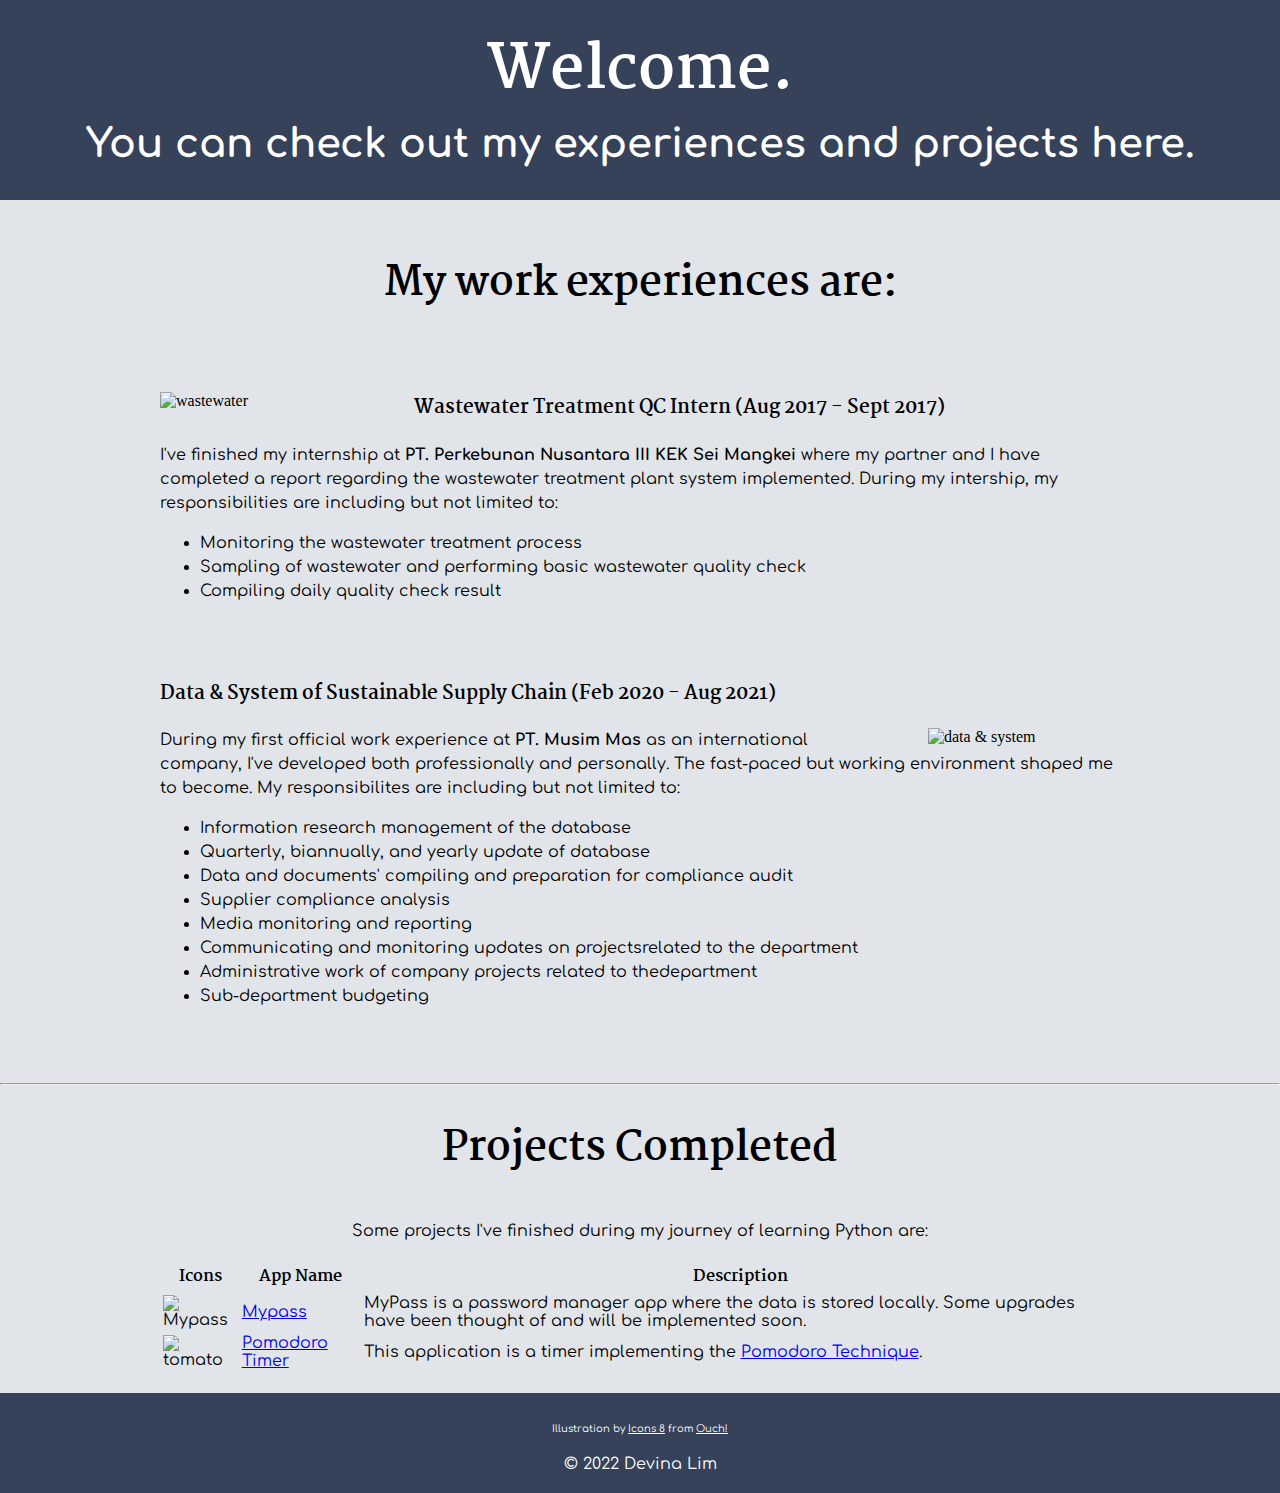
==== experiences.html @ 8badb9e0 "Add files via upload" ====
<!DOCTYPE html>
<html lang="en">
  <head>
    <meta charset="UTF-8">
    <!-- <meta http-equiv="X-UA-Compatible" content="ie=edge"> -->
    <title>Experiences and Projects</title>
    <link rel="stylesheet" href="experiences_style.css">
    <link rel="icon" href="image/favicon.ico"/>
    <link rel="preconnect" href="https://fonts.googleapis.com">
    <link rel="preconnect" href="https://fonts.gstatic.com" crossorigin>
    <link href="https://fonts.googleapis.com/css2?family=Comfortaa:wght@300&family=Martel:wght@300&family=Ms+Madi&display=swap" rel="stylesheet">
  </head>

  <body>
    <div class="welcome">
      <h1 class="title">Welcome.</h1>
      <h2 class="title-intro">You can check out my experiences and projects here.</h2>
    </div>

    <div class="experiences">
      <h2 class="experience-intro">My work experiences are:</h2>

      <div class="row">
        <div class="image-block">
          <img class="wastewater-img" src="image/wastewater.png" alt="wastewater" />
        </div>
        <div class="description">
          <h3 class="work-title">Wastewater Treatment QC Intern (Aug 2017 - Sept 2017)</h3>
          <p class="wastewater-work-desc">I've finished my internship at <strong>PT. Perkebunan Nusantara III KEK Sei Mangkei</strong> where my partner and I have completed a report regarding the wastewater treatment plant system implemented.
            During my intership, my responsibilities are including but not limited to:</p>
          <ul class="wastewater-work-desc">
            <li>Monitoring the wastewater treatment process</li>
            <li>Sampling of wastewater and performing basic wastewater quality check</li>
            <li>Compiling daily quality check result</li>
            </ul>
        </div>
      </div>

      <div class="row">
        <div class="image-block">
          <img class="computer-img" src="image/computer.png" alt="data & system" />
        </div>
        <div class="description">
          <h3 class="work-title">Data & System of Sustainable Supply Chain (Feb 2020 - Aug 2021)</h3>
          <p class="traceability-work-desc">During my first official work experience at <strong>PT. Musim Mas</strong> as an international company, I've developed both professionally and personally.
            The fast-paced but working environment shaped me to become. My responsibilites are including but not limited to:</p>
          <ul class="traceability-work-desc">
            <li>Information research management of the database</li>
            <li>Quarterly, biannually, and yearly update of database</li>
            <li>Data and documents' compiling and preparation for compliance audit </li>
            <li>Supplier compliance analysis</li>
            <li>Media monitoring and reporting</li>
            <li>Communicating and monitoring updates on projectsrelated to the department</li>
            <li>Administrative work of company projects related to thedepartment</li>
            <li>Sub-department budgeting</li>
          </ul>
        </div>
      </div>

    </div>

    <hr>

    <div class="projects-finished">
      <h2>Projects Completed</h2>
      <p class="project-intro">Some projects I've finished during my journey of learning Python are:</p>
        <table class="projects-list">
          <tr class="table-header">
            <td><strong>Icons</strong></td>
            <td><strong>App Name</strong></td>
            <td><strong>Description</strong></td>
          </tr>
          <tr>
            <td><img class="mypass-img" src="image/logo.ico" alt="Mypass"/></td>
            <td><a href="projects/MyPass v.2.exe">Mypass</a></td>
            <td>MyPass is a password manager app where the data is stored locally.
              Some upgrades have been thought of and will be implemented soon.</td>
          </tr>
          <tr>
            <td><img class="pomodoro-img" src="image/tomato.ico" alt="tomato"/></td>
            <td><a href="projects/Pomodoro Timer.exe">Pomodoro Timer</a></td>
            <td>This application is a timer implementing the <a id="pomodoro-link" href="https://en.wikipedia.org/wiki/Pomodoro_Technique">Pomodoro Technique</a>.</td>
          </tr>
        </table>

    </div>


    <div class="bottom-container">
      <!-- <a class="footer-link" href="https://twitter.com/">Twitter</a> -->
      <!-- <a class="footer-link" href="https://www.appbrewery.co/">Website</a> -->
      <p class="illustrations-credit">Illustration by <a class="credit" href="https://icons8.com/illustrations/author/zD2oqC8lLBBA">Icons 8</a> from <a class="credit" href="https://icons8.com/illustrations">Ouch!</a></p>
      <p class="credit">© 2022 Devina Lim</p>
    </div>
  </body>
</html>
---- experiences_style.css ----
body {
  background-color: #E1E5EA;
  margin: 0;
}

.welcome {
  background-color: #354259;
  height: 200px;
  margin: 0;
  text-align: center;
}

h1 {
  color: white;
  font-family: 'Martel', serif;
  font-size: 60px;
  margin: 0 auto;
  position: relative;
  top: 20px;
}

h2 {
  color: black;
  font-family: 'Martel', serif;
  font-size: 40px;
  margin-top: 30px;
  margin-bottom: 40px;
  top: 100px;
  text-align: center;
}

.title-intro {
  color: white;
  font-family: 'Comfortaa', cursive;
  margin: 20px auto 20px auto;
}

.experience-intro {
  margin: 50px auto;
}

.row {
  display: block;
  margin: 75px auto;
  width: 75%;
}

.image-block {
  display: block;
}

.description {
  display: block;
}

.work-title {
    font-family: 'Martel', serif;
}

.wastewater-work-desc {
  font-family: 'Comfortaa', cursive;
  line-height: 1.5;
  text-align: left;
  margin-bottom: 0;
}

.wastewater-img {
  float: left;
  height: 15%;
  width: 15%;
  margin-right: 110px;
}

.traceability-work-desc {
  font-family: 'Comfortaa', cursive;
  line-height: 1.5;
  text-align: left;
}

.computer-img {
  float: right;
  height: 20%;
  width: 20%;
  margin-top: 50px;
  margin-left: 50px;
}

.project-intro {
  font-family: 'Comfortaa', cursive;
  text-align: center;
}

.projects-list {
  font-family: 'Comfortaa', cursive;
  margin: 20px auto;
  width: 75%;
}

.table-header {
  font-family: 'Martel', serif;
  text-align: center;
}

.mypass-img {
  height: 20px;
  width: 20px;
}

.pomodoro-img {
  height: 20px;
  width: 20px;
}

.bottom-container {
  background-color: #354259;
  height: 100px;
  text-align: center;
}

.illustrations-credit {
  color: white;
  font-family: 'Comfortaa', cursive;
  font-size: 10px;
  padding-top: 30px;
}

.credit {
  color: white;
  font-family: 'Comfortaa', cursive;
  padding-top: 5px;
}
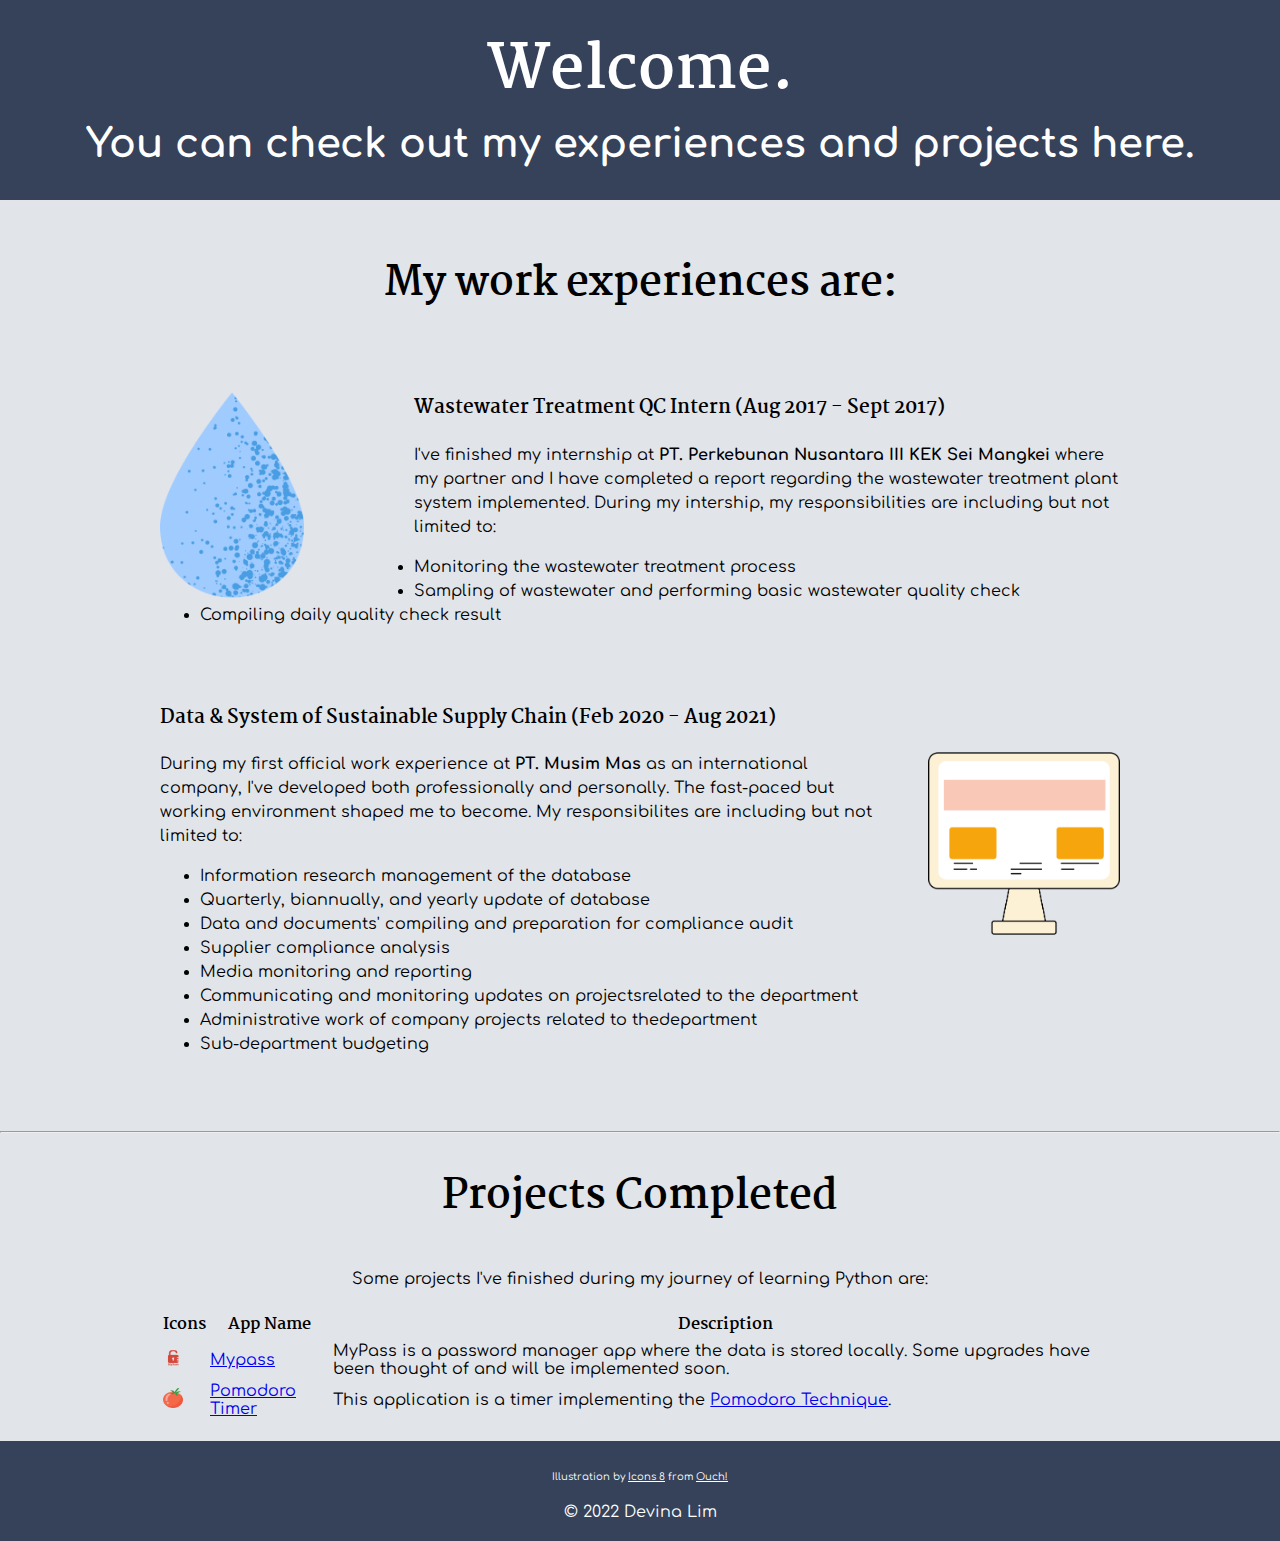
==== commit 7235d08c: "Update experiences.html" ====
--- a/experiences.html
+++ b/experiences.html
@@ -5,7 +5,7 @@
     <!-- <meta http-equiv="X-UA-Compatible" content="ie=edge"> -->
     <title>Experiences and Projects</title>
     <link rel="stylesheet" href="experiences_style.css">
-    <link rel="icon" href="image/favicon.ico"/>
+    <link rel="icon" href="favicon.ico"/>
     <link rel="preconnect" href="https://fonts.googleapis.com">
     <link rel="preconnect" href="https://fonts.gstatic.com" crossorigin>
     <link href="https://fonts.googleapis.com/css2?family=Comfortaa:wght@300&family=Martel:wght@300&family=Ms+Madi&display=swap" rel="stylesheet">
@@ -22,7 +22,7 @@
 
       <div class="row">
         <div class="image-block">
-          <img class="wastewater-img" src="image/wastewater.png" alt="wastewater" />
+          <img class="wastewater-img" src="wastewater.png" alt="wastewater" />
         </div>
         <div class="description">
           <h3 class="work-title">Wastewater Treatment QC Intern (Aug 2017 - Sept 2017)</h3>
@@ -38,7 +38,7 @@
 
       <div class="row">
         <div class="image-block">
-          <img class="computer-img" src="image/computer.png" alt="data & system" />
+          <img class="computer-img" src="computer.png" alt="data & system" />
         </div>
         <div class="description">
           <h3 class="work-title">Data & System of Sustainable Supply Chain (Feb 2020 - Aug 2021)</h3>
@@ -71,13 +71,13 @@
             <td><strong>Description</strong></td>
           </tr>
           <tr>
-            <td><img class="mypass-img" src="image/logo.ico" alt="Mypass"/></td>
+            <td><img class="mypass-img" src="logo.ico" alt="Mypass"/></td>
             <td><a href="projects/MyPass v.2.exe">Mypass</a></td>
             <td>MyPass is a password manager app where the data is stored locally.
               Some upgrades have been thought of and will be implemented soon.</td>
           </tr>
           <tr>
-            <td><img class="pomodoro-img" src="image/tomato.ico" alt="tomato"/></td>
+            <td><img class="pomodoro-img" src="tomato.ico" alt="tomato"/></td>
             <td><a href="projects/Pomodoro Timer.exe">Pomodoro Timer</a></td>
             <td>This application is a timer implementing the <a id="pomodoro-link" href="https://en.wikipedia.org/wiki/Pomodoro_Technique">Pomodoro Technique</a>.</td>
           </tr>
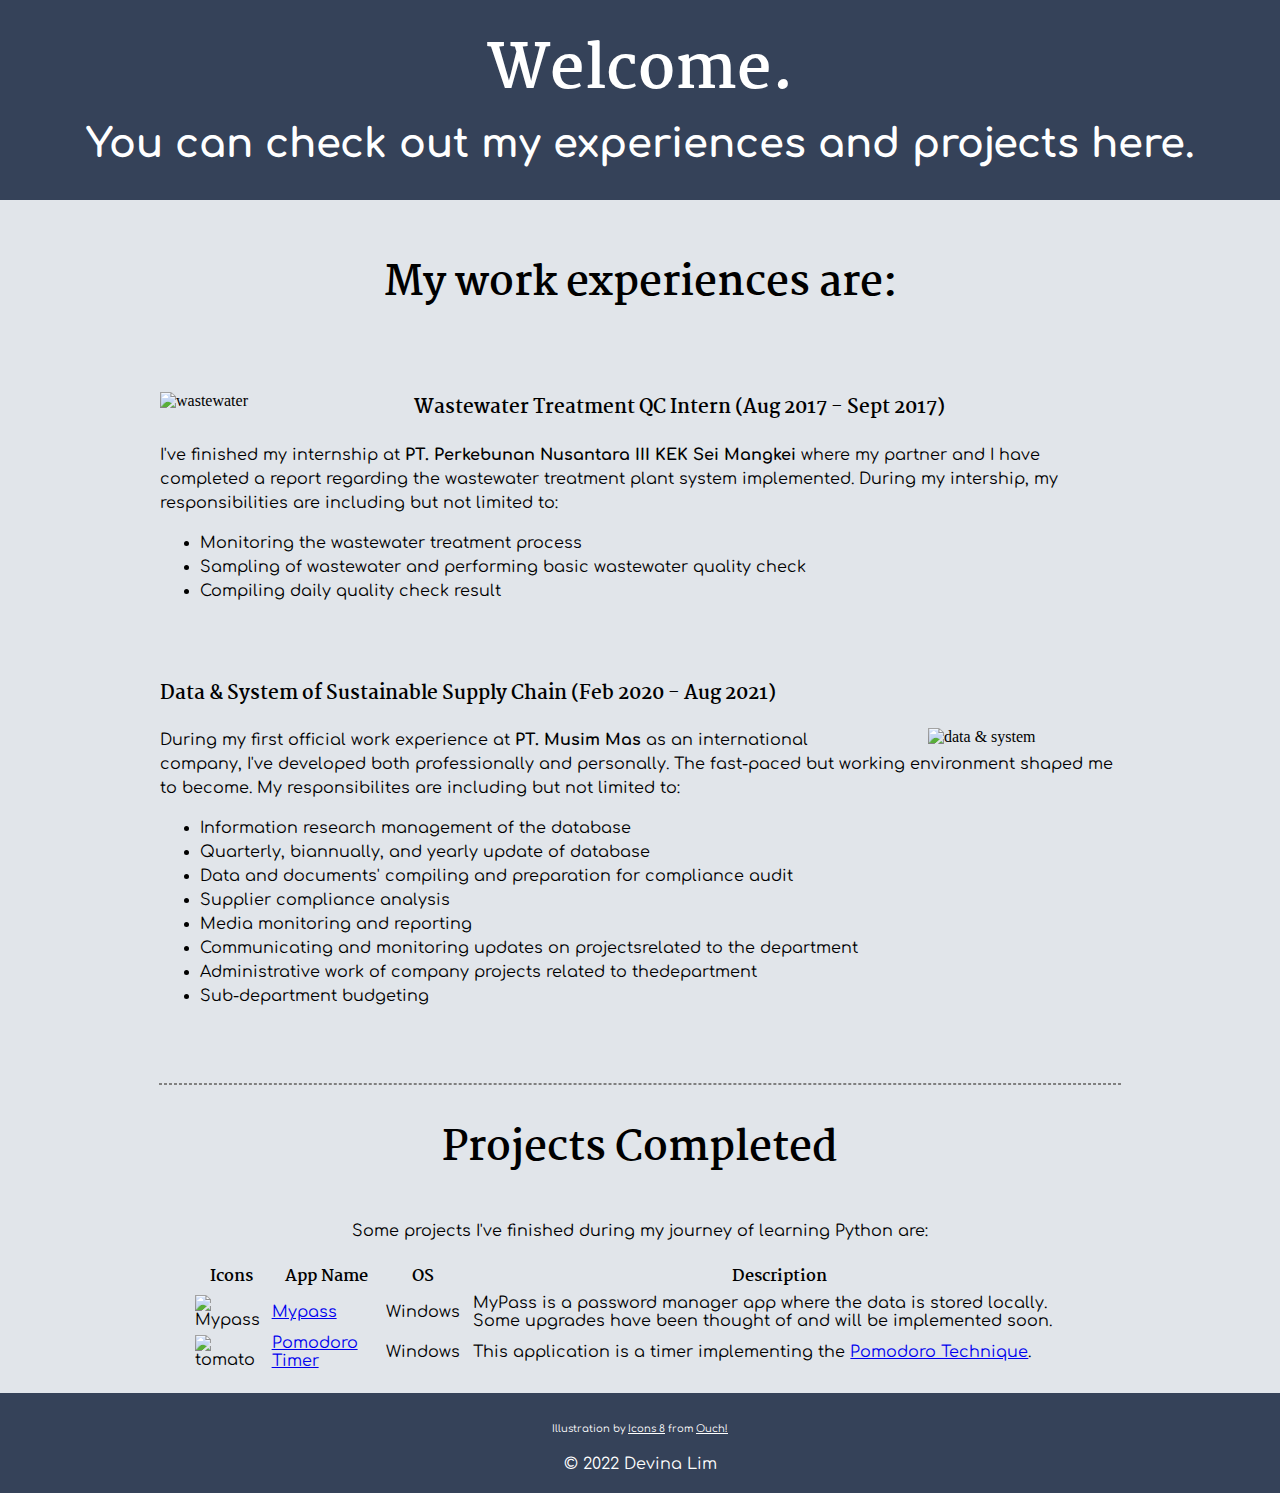
==== commit fc25b057: "Add files via upload" ====
--- a/experiences.html
+++ b/experiences.html
@@ -5,7 +5,7 @@
     <!-- <meta http-equiv="X-UA-Compatible" content="ie=edge"> -->
     <title>Experiences and Projects</title>
     <link rel="stylesheet" href="experiences_style.css">
-    <link rel="icon" href="favicon.ico"/>
+    <link rel="icon" href="image/favicon.ico"/>
     <link rel="preconnect" href="https://fonts.googleapis.com">
     <link rel="preconnect" href="https://fonts.gstatic.com" crossorigin>
     <link href="https://fonts.googleapis.com/css2?family=Comfortaa:wght@300&family=Martel:wght@300&family=Ms+Madi&display=swap" rel="stylesheet">
@@ -22,7 +22,7 @@
 
       <div class="row">
         <div class="image-block">
-          <img class="wastewater-img" src="wastewater.png" alt="wastewater" />
+          <img class="wastewater-img" src="image/wastewater.png" alt="wastewater" />
         </div>
         <div class="description">
           <h3 class="work-title">Wastewater Treatment QC Intern (Aug 2017 - Sept 2017)</h3>
@@ -38,7 +38,7 @@
 
       <div class="row">
         <div class="image-block">
-          <img class="computer-img" src="computer.png" alt="data & system" />
+          <img class="computer-img" src="image/computer.png" alt="data & system" />
         </div>
         <div class="description">
           <h3 class="work-title">Data & System of Sustainable Supply Chain (Feb 2020 - Aug 2021)</h3>
@@ -68,17 +68,20 @@
           <tr class="table-header">
             <td><strong>Icons</strong></td>
             <td><strong>App Name</strong></td>
+            <td class="os"><strong>OS</strong></td>
             <td><strong>Description</strong></td>
           </tr>
           <tr>
-            <td><img class="mypass-img" src="logo.ico" alt="Mypass"/></td>
+            <td><img class="mypass-img" src="image/logo.ico" alt="Mypass"/></td>
             <td><a href="projects/MyPass v.2.exe">Mypass</a></td>
+            <td class="os">Windows</td>
             <td>MyPass is a password manager app where the data is stored locally.
               Some upgrades have been thought of and will be implemented soon.</td>
           </tr>
           <tr>
-            <td><img class="pomodoro-img" src="tomato.ico" alt="tomato"/></td>
+            <td><img class="pomodoro-img" src="image/tomato.ico" alt="tomato"/></td>
             <td><a href="projects/Pomodoro Timer.exe">Pomodoro Timer</a></td>
+            <td class="os">Windows</td>
             <td>This application is a timer implementing the <a id="pomodoro-link" href="https://en.wikipedia.org/wiki/Pomodoro_Technique">Pomodoro Technique</a>.</td>
           </tr>
         </table>
--- a/experiences_style.css
+++ b/experiences_style.css
@@ -27,6 +27,12 @@
   margin-bottom: 40px;
   top: 100px;
   text-align: center;
+}
+
+hr {
+  border-style: dashed;
+  height: 0;
+  width: 75%;
 }
 
 .title-intro {
@@ -93,7 +99,7 @@
 .projects-list {
   font-family: 'Comfortaa', cursive;
   margin: 20px auto;
-  width: 75%;
+  width: 70%;
 }
 
 .table-header {
@@ -109,6 +115,10 @@
 .pomodoro-img {
   height: 20px;
   width: 20px;
+}
+
+.os {
+  padding-right: 10px;
 }
 
 .bottom-container {
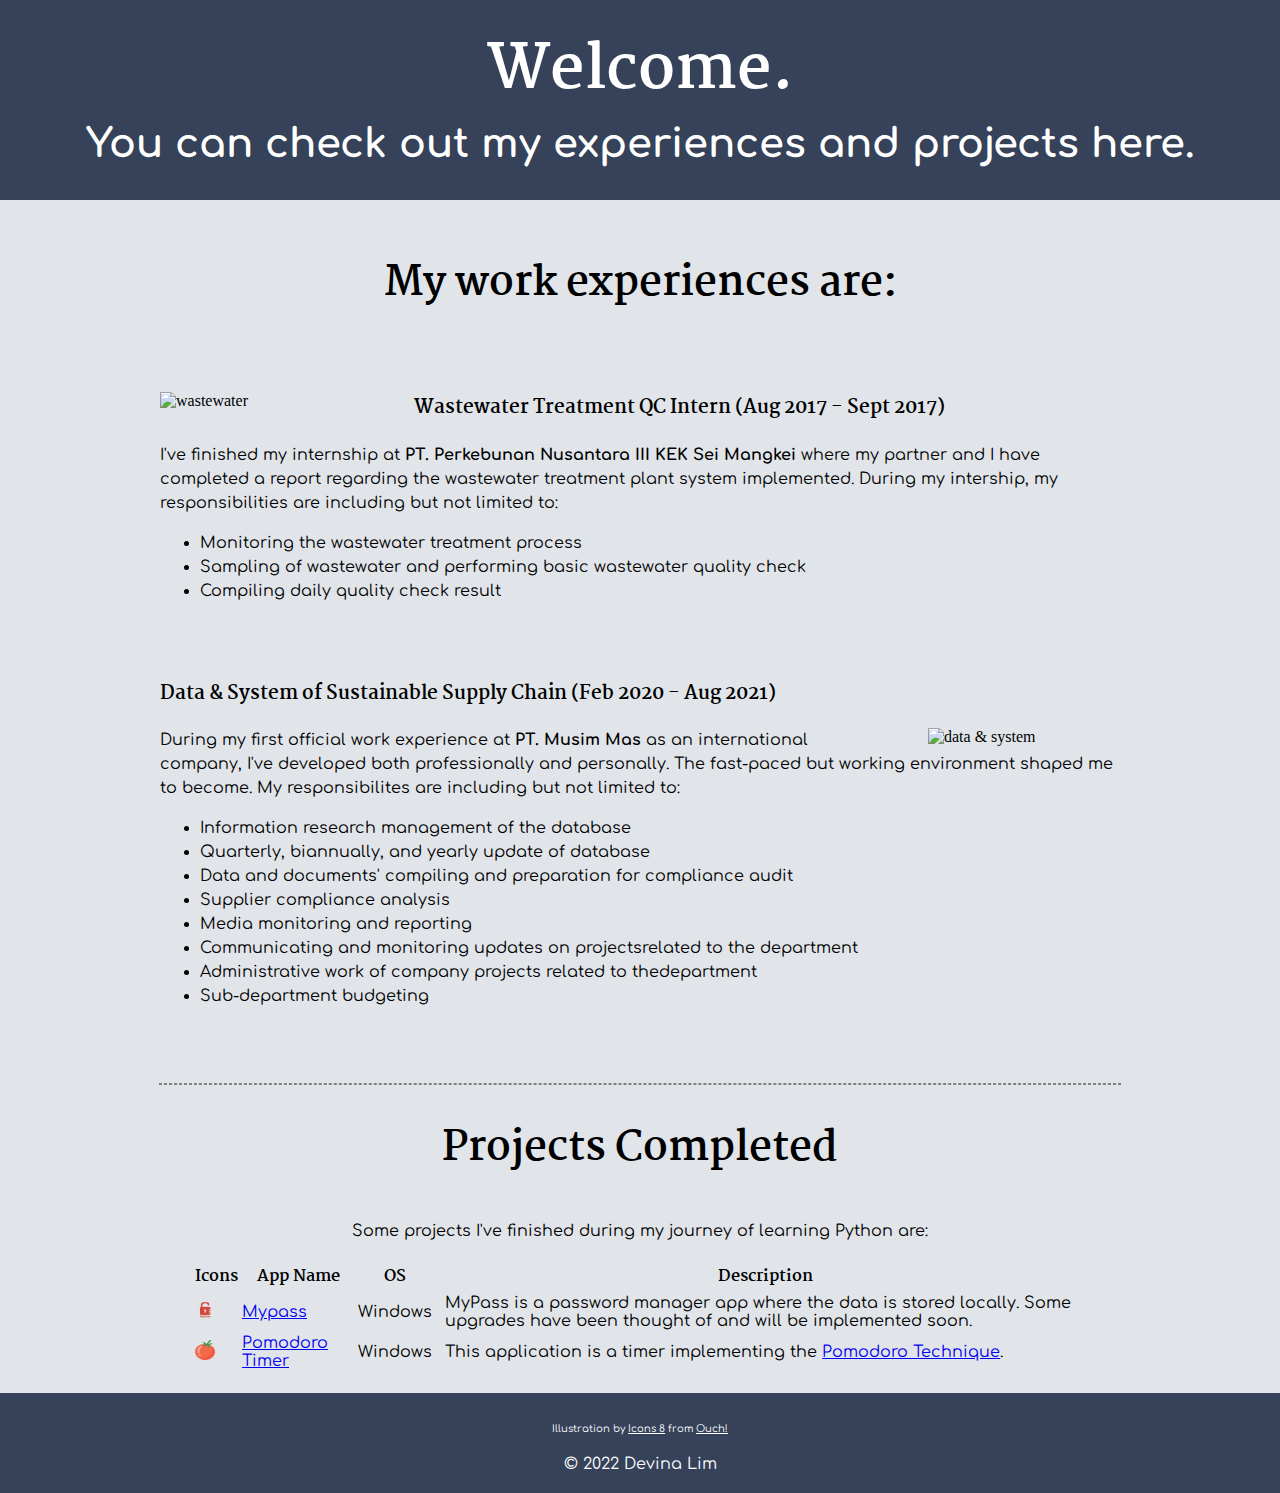
==== commit 8254eff0: "Update experiences.html" ====
--- a/experiences.html
+++ b/experiences.html
@@ -72,14 +72,14 @@
             <td><strong>Description</strong></td>
           </tr>
           <tr>
-            <td><img class="mypass-img" src="image/logo.ico" alt="Mypass"/></td>
+            <td><img class="mypass-img" src="logo.ico" alt="Mypass"/></td>
             <td><a href="projects/MyPass v.2.exe">Mypass</a></td>
             <td class="os">Windows</td>
             <td>MyPass is a password manager app where the data is stored locally.
               Some upgrades have been thought of and will be implemented soon.</td>
           </tr>
           <tr>
-            <td><img class="pomodoro-img" src="image/tomato.ico" alt="tomato"/></td>
+            <td><img class="pomodoro-img" src="tomato.ico" alt="tomato"/></td>
             <td><a href="projects/Pomodoro Timer.exe">Pomodoro Timer</a></td>
             <td class="os">Windows</td>
             <td>This application is a timer implementing the <a id="pomodoro-link" href="https://en.wikipedia.org/wiki/Pomodoro_Technique">Pomodoro Technique</a>.</td>
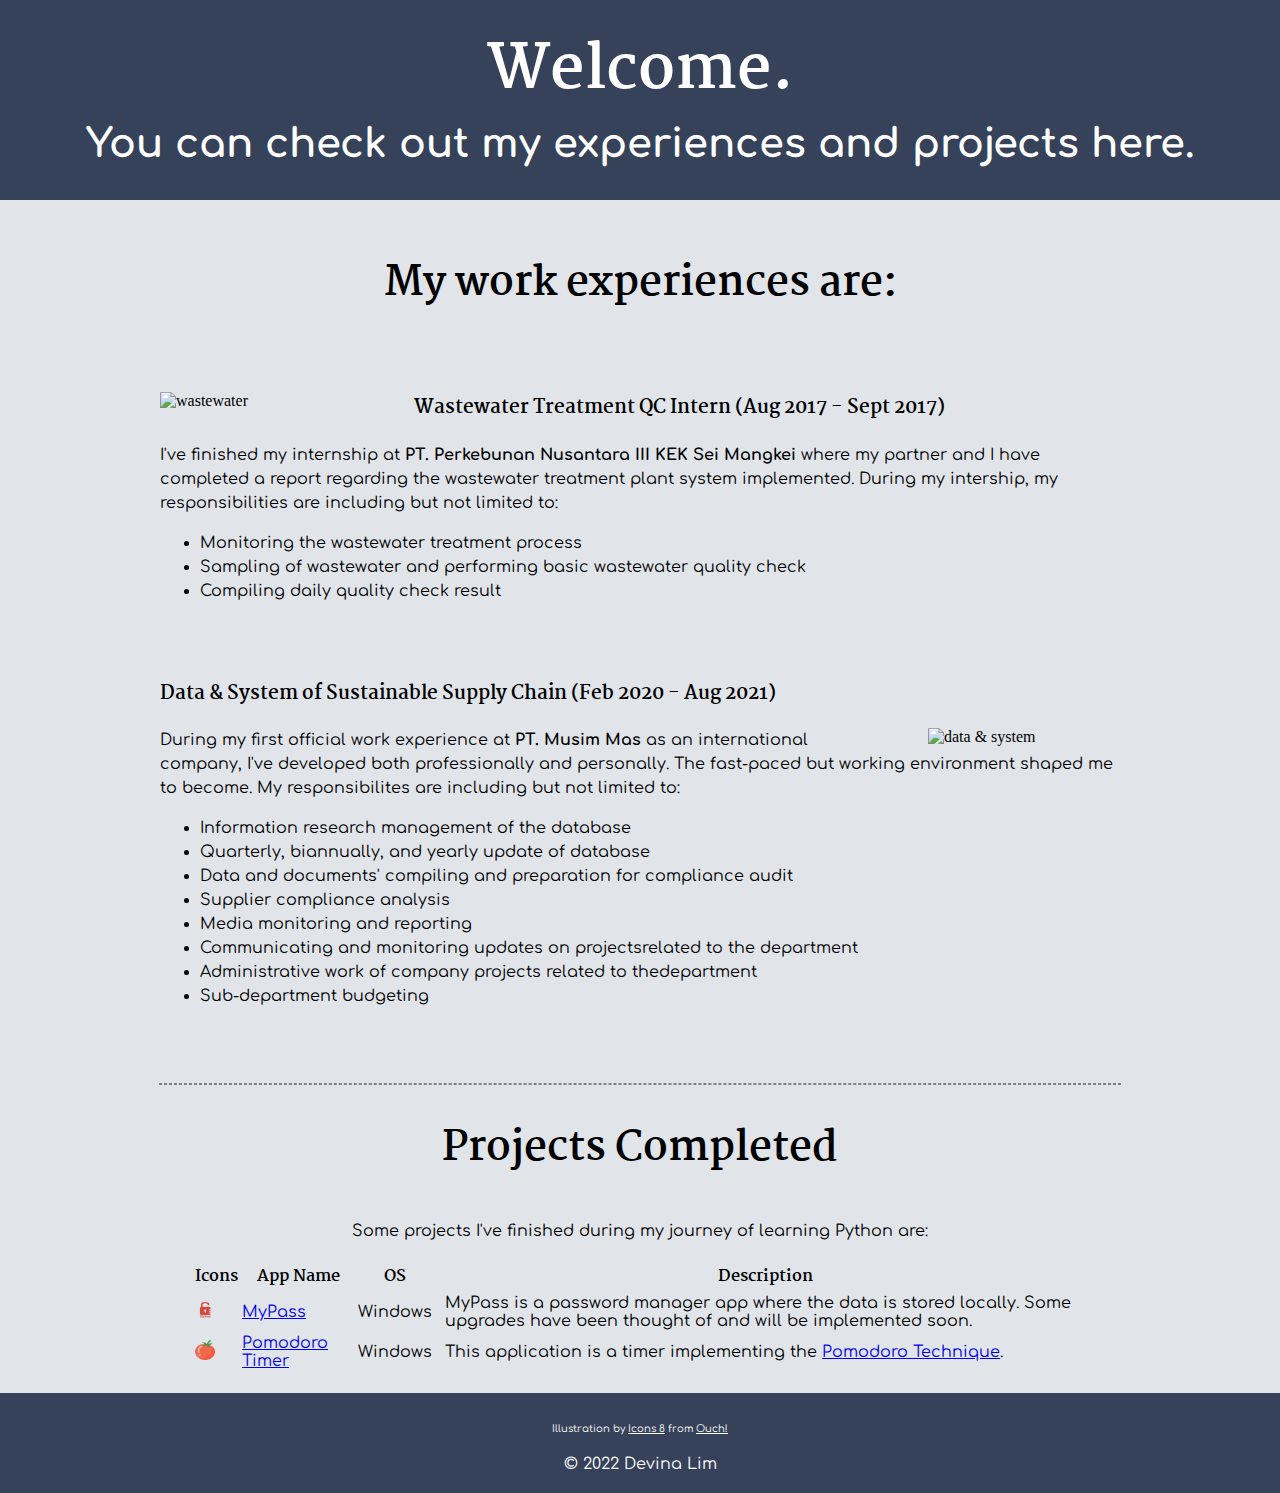
==== commit 953b114e: "Update experiences.html" ====
--- a/experiences.html
+++ b/experiences.html
@@ -73,7 +73,7 @@
           </tr>
           <tr>
             <td><img class="mypass-img" src="logo.ico" alt="Mypass"/></td>
-            <td><a href="projects/MyPass v.2.exe">Mypass</a></td>
+            <td><a href="projects/MyPass v.2.exe">MyPass</a></td>
             <td class="os">Windows</td>
             <td>MyPass is a password manager app where the data is stored locally.
               Some upgrades have been thought of and will be implemented soon.</td>
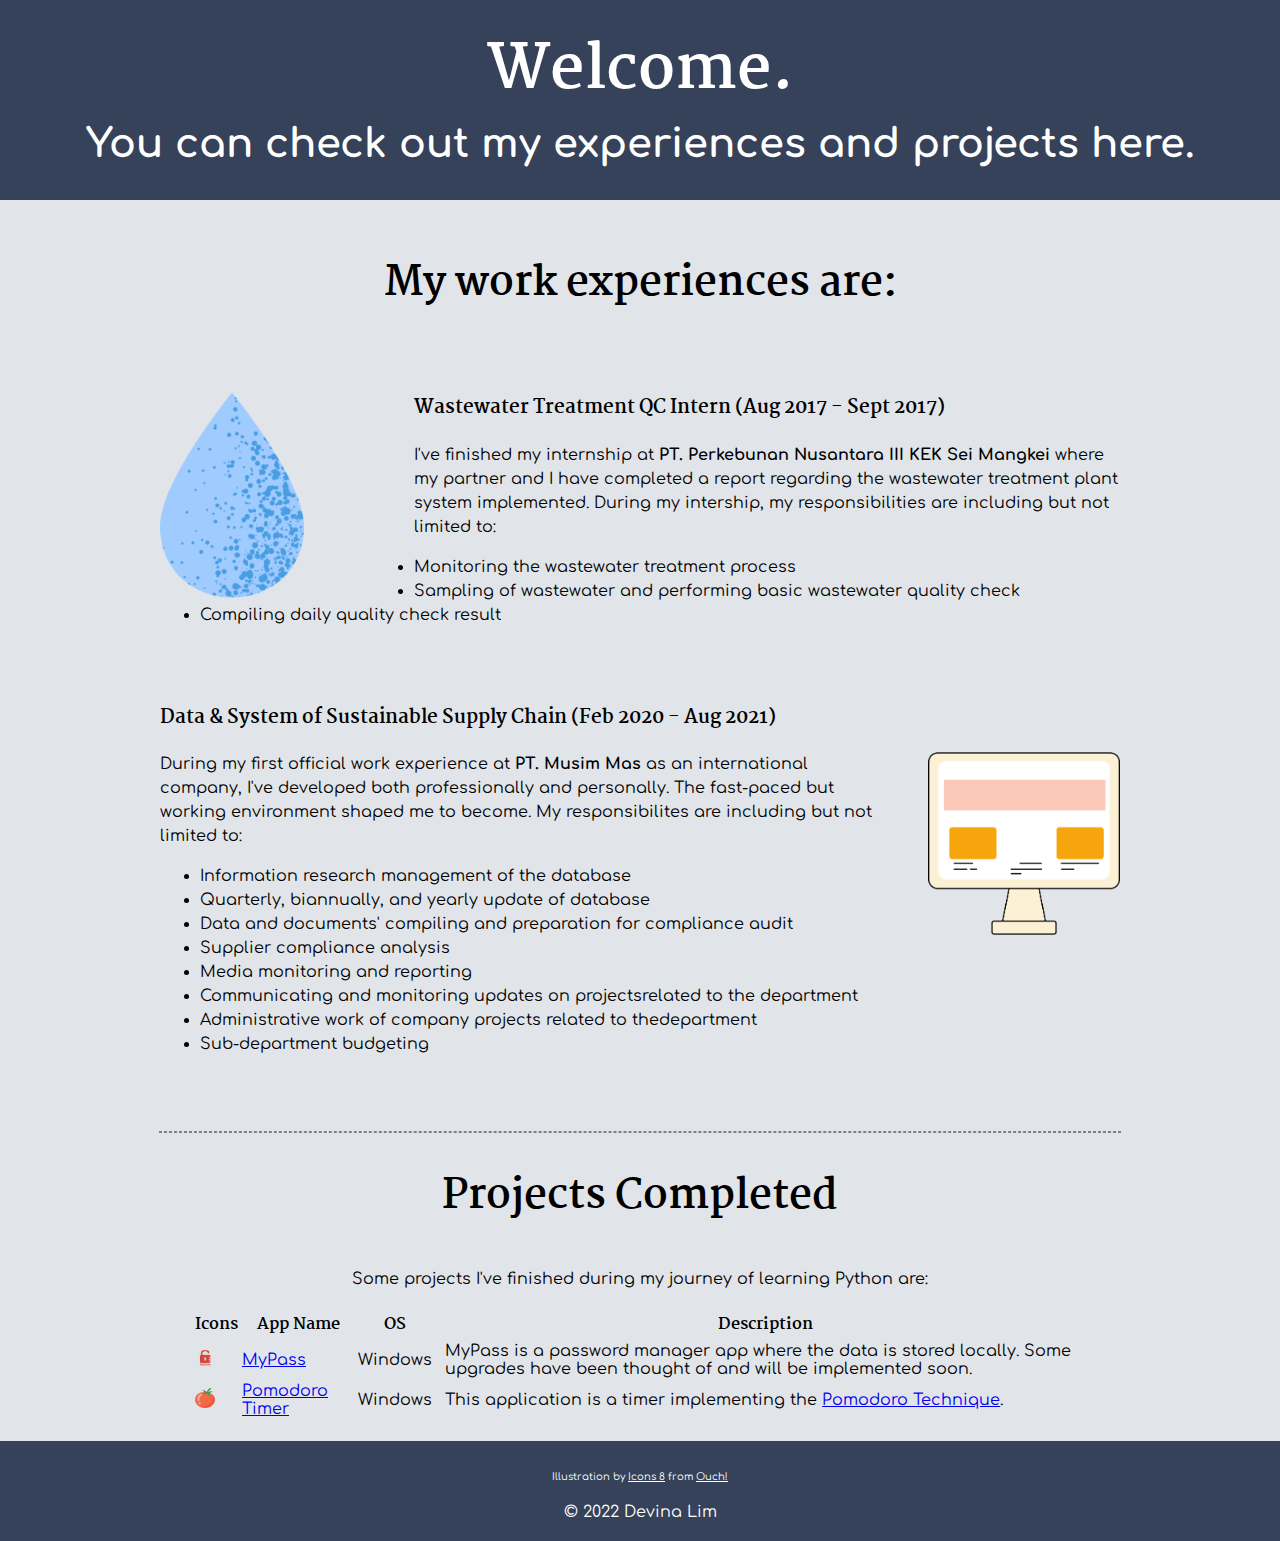
==== commit 728e3282: "Update experiences.html" ====
--- a/experiences.html
+++ b/experiences.html
@@ -22,7 +22,7 @@
 
       <div class="row">
         <div class="image-block">
-          <img class="wastewater-img" src="image/wastewater.png" alt="wastewater" />
+          <img class="wastewater-img" src="wastewater.png" alt="wastewater" />
         </div>
         <div class="description">
           <h3 class="work-title">Wastewater Treatment QC Intern (Aug 2017 - Sept 2017)</h3>
@@ -38,7 +38,7 @@
 
       <div class="row">
         <div class="image-block">
-          <img class="computer-img" src="image/computer.png" alt="data & system" />
+          <img class="computer-img" src="computer.png" alt="data & system" />
         </div>
         <div class="description">
           <h3 class="work-title">Data & System of Sustainable Supply Chain (Feb 2020 - Aug 2021)</h3>
